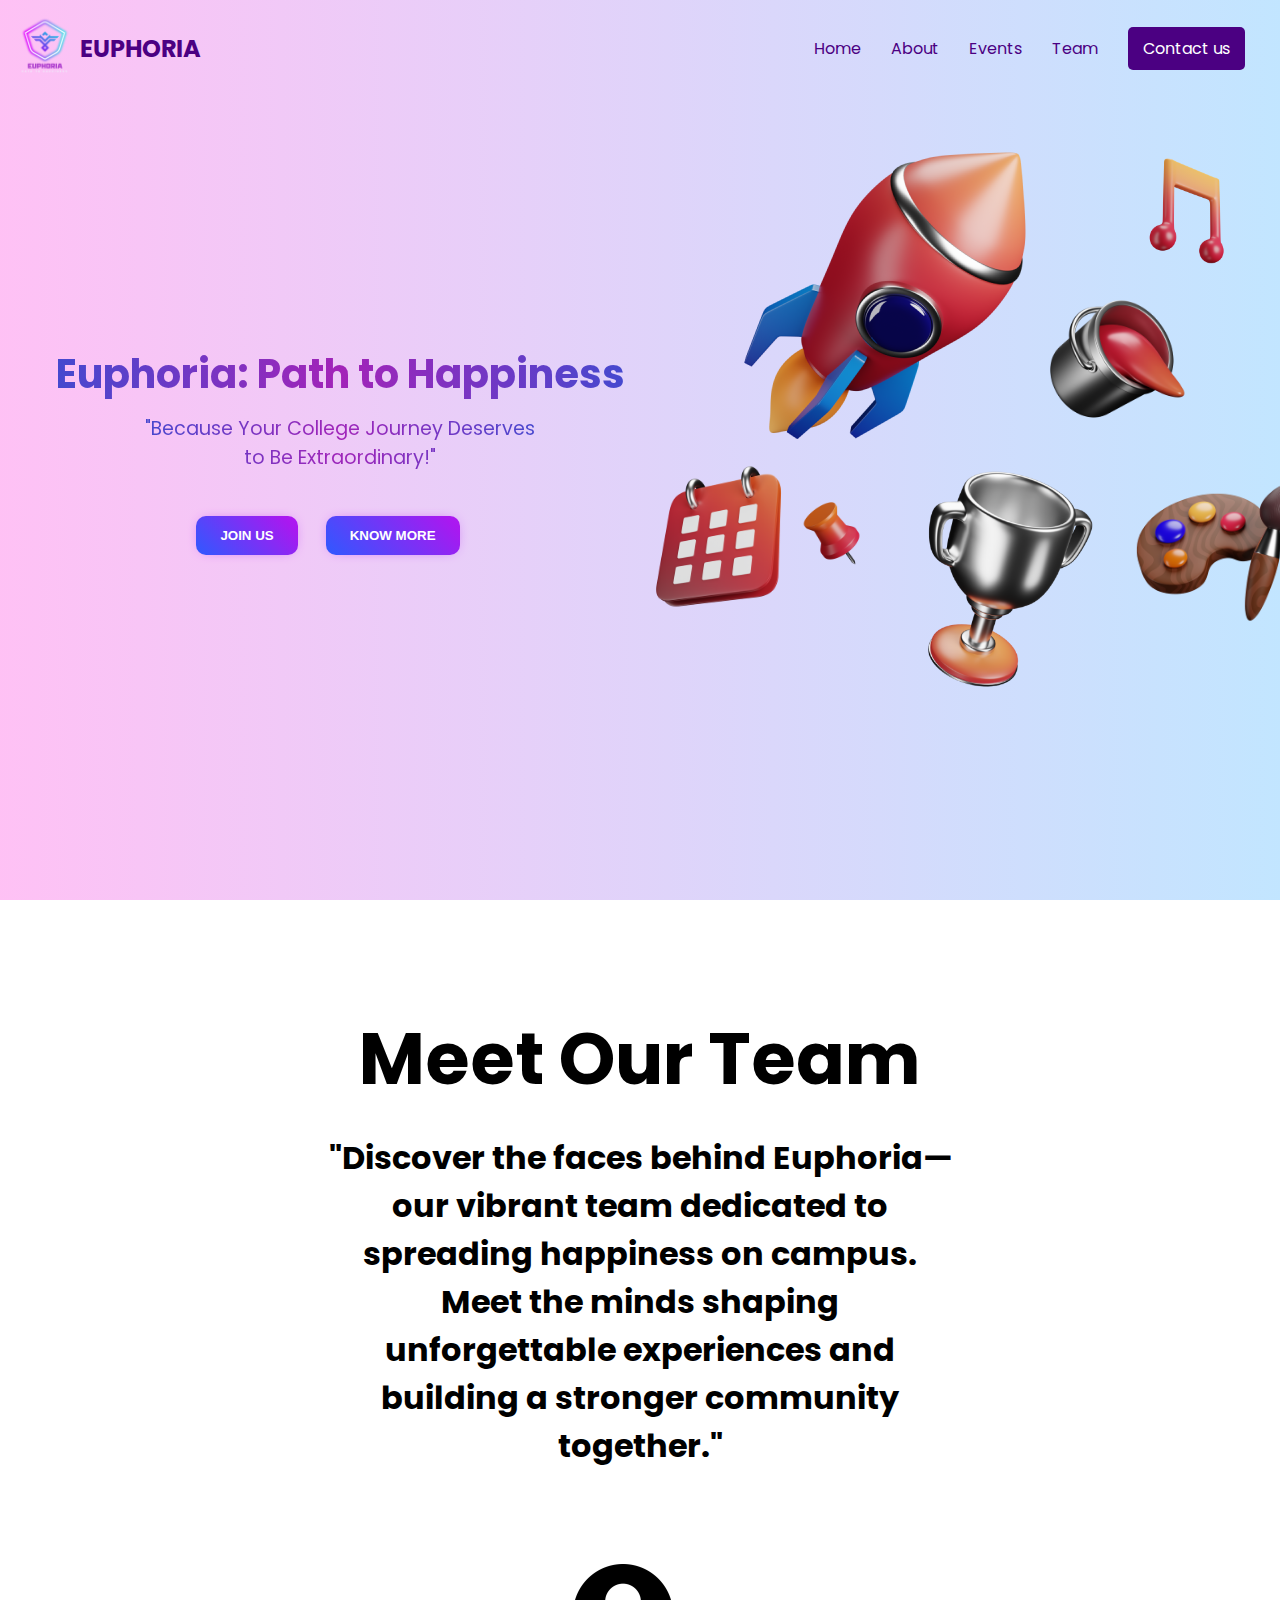
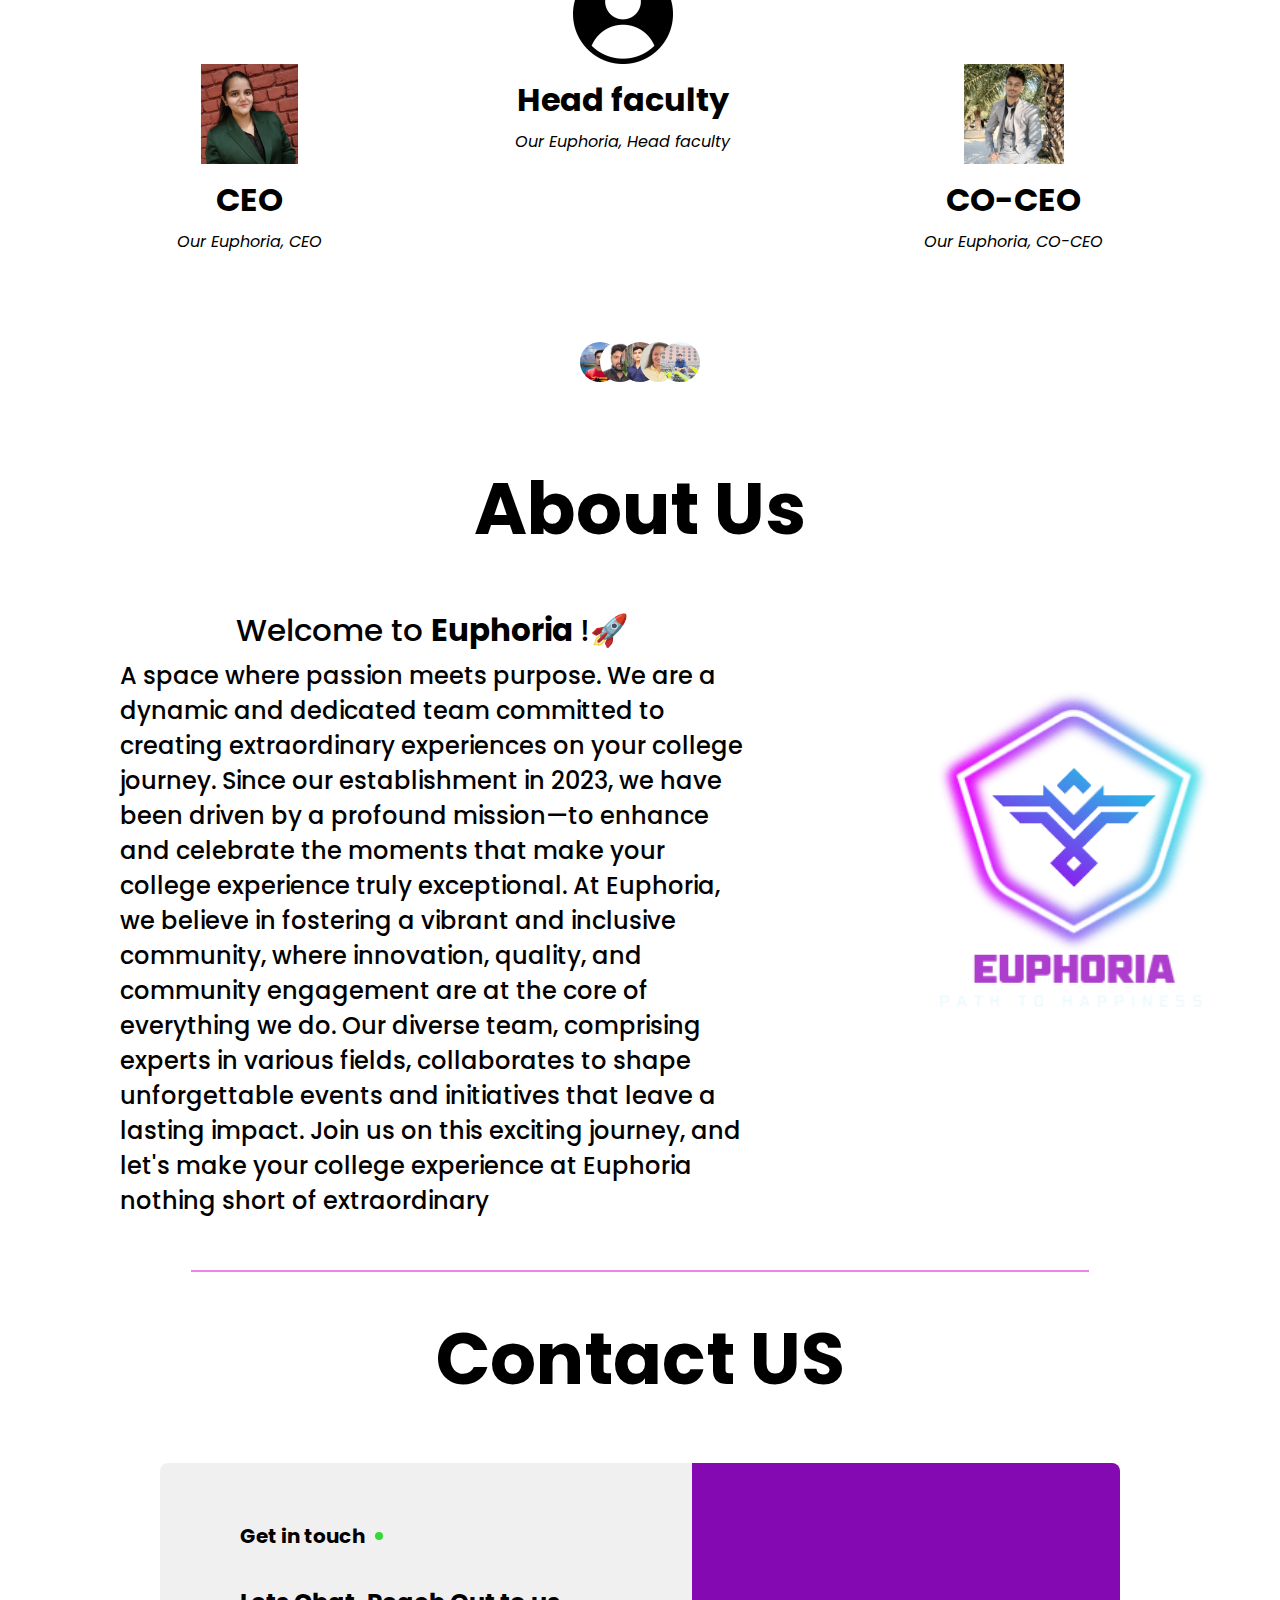
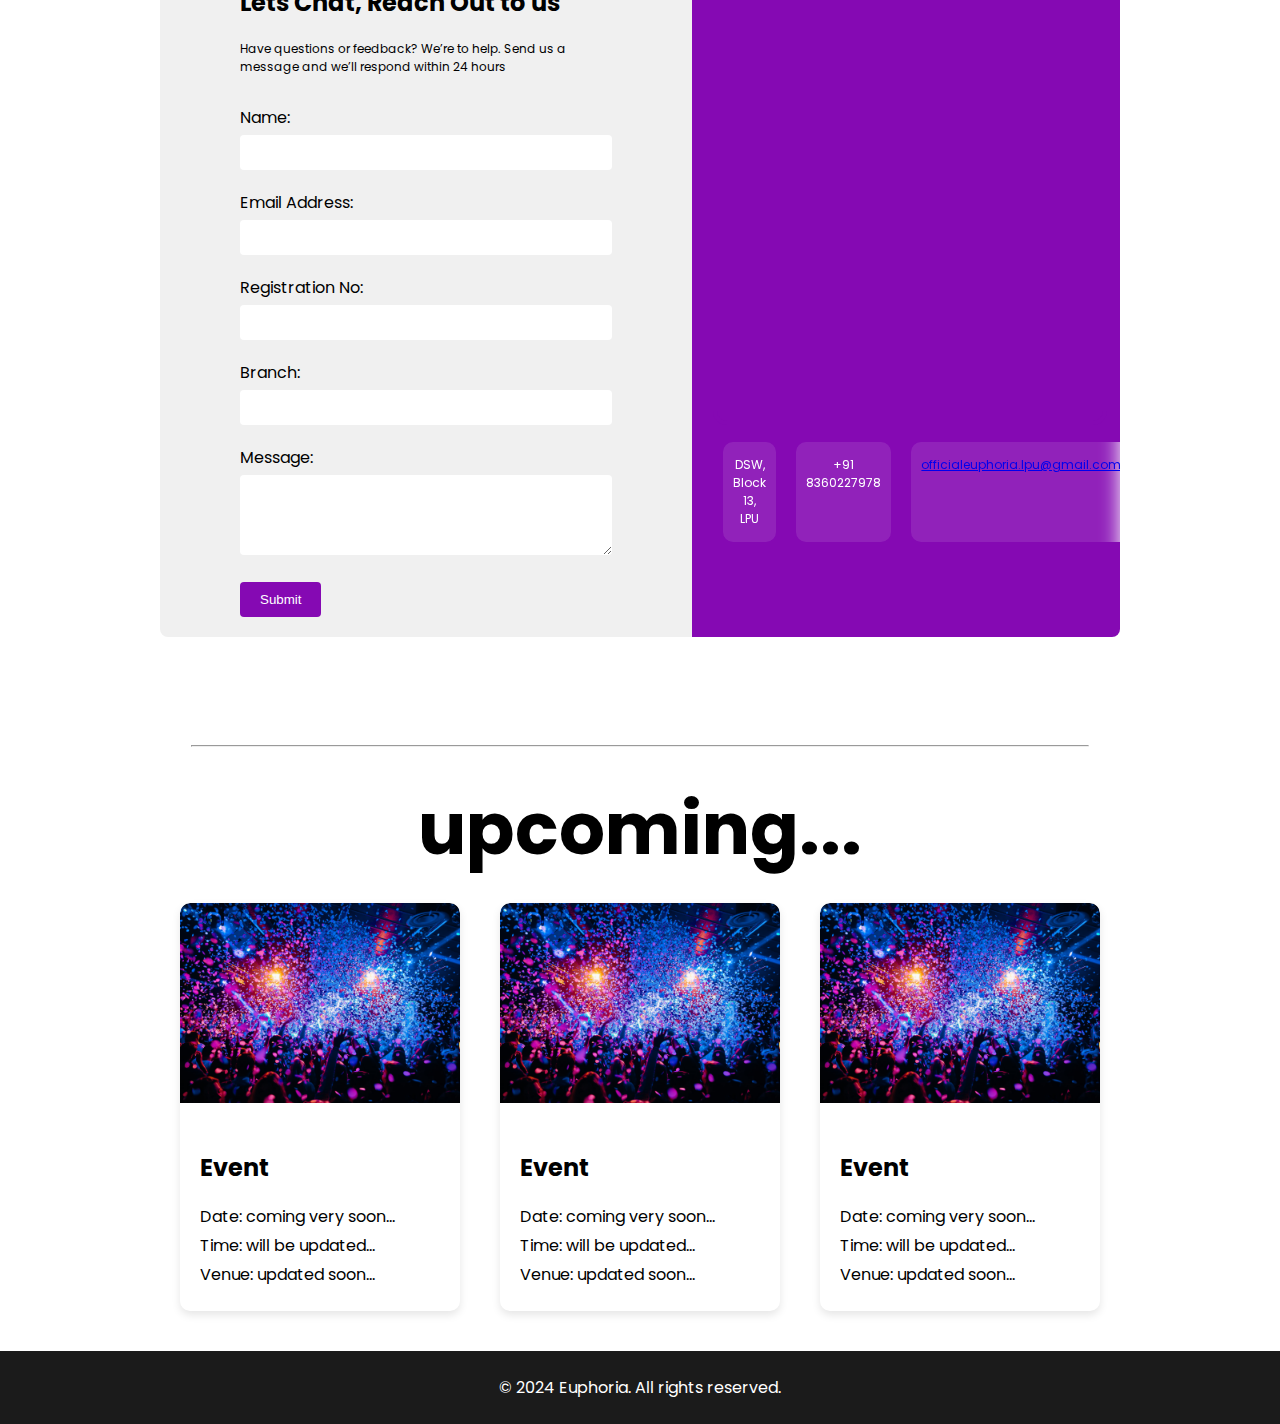
==== index.html @ 8f9ab537 "files are added" ====
<!DOCTYPE html>
    <html lang="en">
    <head>
        <meta charset="UTF-8">
        <meta name="viewport" content="width=device-width, initial-scale=1.0">
        <link rel="stylesheet" href="style.css">
        <link rel="preconnect" href="https://fonts.googleapis.com">
    <link rel="preconnect" href="https://fonts.gstatic.com" crossorigin>
    <link rel="icon" type="image/x-icon" href="./Assets/Img/logo.png">
    <link href="https://fonts.googleapis.com/css2?family=Poppins:ital,wght@0,100;0,200;0,300;0,400;0,500;0,600;0,700;0,800;0,900;1,100;1,200;1,300;1,400;1,500;1,600;1,700;1,800;1,900&display=swap" rel="stylesheet">
    <script src="https://kit.fontawesome.com/43a6751abe.js" crossorigin="anonymous"></script>
        <title>Euphoria - Path to Happiness</title>
        <style>
            @keyframes floatAnimation {
                0%, 100% {
                    transform: translateY(0);
                }
                50% {
                    transform: translateY(-9px);
                
                }
            }
        </style>
    </head>
    <body>
        <div class="message">
            <img src="/assets/img/logo.png" alt="crashed..." style="position: relative; height: auto; width:130px; transform: scale(2.4);">
            <h1>Website Under Development</h1>
            
            <p>Please use your PC to access EUPHORIA WEB</p>
            <p id="expanded-paragraph"><i>The website is not available for mobile phones yet and is still under development. <br> However, You can still access it using your PC. Inconvinences regreted</i></p>
            <br>
            <p>Great things take time and so is our Euphoria Mobile Version</p>
            

            <p> <b>Stay tuned for updates. 🤓</b></p>
    <a href="javascript:void(0);" id="know-more-link" onclick="toggleParagraph()">Know More</a>
        </div>
        <div class="content">
        <header>
            <div class="logo">
                <a href="index.html"> <img src="logo.png" alt="crashed..." style="transform: scale(2.4);"> </a>
                <span>EUPHORIA</span>
            </div>
            <nav>
                <ul id="nav-ul">
                    <li><a href="#" id="nav-buttoms">Home</a></li>
                    <li><a href="#AboutUs" id="nav-buttoms">About</a></li>
                    <li><a href="#Events" id="nav-buttoms">Events</a></li>
                    <li><a href="#Team" id="nav-buttoms">Team</a></li>
                    <li><a href="#ContactUs" class="contact-button" id="nav-buttoms">Contact us</a></li>
                </ul>
            </nav>
        </header>

    <section>
            <div class="landing_page">
                <div class="landing_page_left">
                    <div class="intro">
                        <div class="heading">Euphoria: Path to Happiness</div>
                        <div class="subheading">"Because Your College Journey 
                            Deserves to Be Extraordinary!"</div>
                            <div class="lngpgebtns">
                                <a href="#ContactUs" class="lngpgebtn"><button>Join US</button></a>
                                <a href="#AboutUs" class="lngpgebtn"><button>Know More</button></a>
                            </div>
                    </div>
                </div>
                <div class="landing_page_right">
                
                    <img src="assets/3d_icons/rocket-dynamic-color.png" alt="Rocket Icon" style="padding-left: 4%; position: absolute; height: auto; width: auto; animation: floatAnimation 3s infinite linear;">
                    <img src="assets/3d_icons/music-dynamic-color.png" style="padding: 4% 0% 0% 38%; height: 14%; width: auto; position: absolute; animation: floatAnimation 4s infinite linear;"/>
                    <img src="assets/3d_icons/bucket-dynamic-color.png" style="padding: 14% 0% 0% 31%; height: 18%; width: auto; position: absolute; animation: floatAnimation 3.4s infinite linear;"/>
                    <img src="assets/3d_icons/calender-dynamic-color.png" style="padding: 28% 0% 0% 0%; height: 18%; width: auto; position: absolute; animation: floatAnimation 3.4s infinite linear;"/>
                    <img src="assets/3d_icons/trophy-dynamic-color.png" style="padding: 28% 0% 0% 18%; height: 28%; width: auto; position: absolute; animation: floatAnimation 3.4s infinite linear;"/>
                    <img src="assets/3d_icons/pin-dynamic-color.png" style="padding: 31% 0% 0% 12%; height: 80px; width: auto; position: absolute; animation: floatAnimation 4.4s infinite linear;"/>
                    <img src="assets/3d_icons/paint-kit-dynamic-color.png" style="padding: 28% 0% 0% 38%; height: 20%; width: auto; position: absolute; animation: floatAnimation 5s infinite linear;"/>
                        
                </div>
                </div>

            </div>
    </section>
    <br>
    <br>
    <br>
    <br>
    <section id="Team">
        <div class="content">
        <div class="team_page">
            <div class="team_page_content">
                <br>
                <span>Meet Our Team</span>
                <h1>"Discover the faces behind Euphoria—our vibrant team dedicated to spreading happiness on campus. Meet the minds shaping unforgettable experiences and building a stronger community together."</h1>
                    
                <div class="card" >
                    <div class="card1">
                        <img src="ceo.jpg" alt="">
                        <h1>CEO</h1>
                        <i>Our Euphoria, CEO</i>
                    </div>
                    <div class="card2">
                        <img src="/assets/img/User.png" alt="">
                        <h1>Head faculty</h1>
                        <i>Our Euphoria, Head faculty</i>
                    </div>
                    <div class="card3">
                        <img src="co-ceo.jpeg" alt="">
                        <h1>CO-CEO</h1>
                        <i>Our Euphoria, CO-CEO</i>
                    </div>
        
                    </div>
                    <a href="team.html">
                        <div class="tooltip">
                    <div class="team-container">
                        <div class="team-member">
                            <img src="./assets/members/tanmoy.png" alt="crashed...">
                            
                
                        </div>
                        <div class="team-member">
                            <span class="tooltiptext">Meet our Team</span>
                            <img src="./assets/members/01.jpeg" alt="crashed...">
                        </div>
                        <div class="team-member">
                            <img src="./assets/members/nitin.jpg" alt="crashed...">
                        </div>
                        <div class="team-member">
                            <img src="./assets/members/manya.jpg" alt="crashed...">
                        </div>
                        <div class="team-member">
                            <img src="./assets/members/bijay.jpg" alt="crashed...">
                        </div>
                        
                    </div>
                </div>
                </a>
                    </div>
                </div>
            </div>
            </section>
            <br>
            <br>
            <br>
            <br><br>
            
            <br>
            <section id="AboutUs">
                <div class="content">
                    <br>
                
                <div class="about_us">
                
                <span>About Us</span>
                <br>
                <div class="about_us_content">
                
                    
                    <div class="about_us_left">


                        <p style="font-size: 31px; font-family: poppins; font-weight: 500; ">Welcome to <strong>Euphoria </strong>!🚀</p>
                    
                        <p style="font-size: 24px; font-family: poppins; font-weight: 500; text-align: left;"> A space where passion meets purpose. We are a dynamic and dedicated team committed to creating extraordinary experiences on your college journey. Since our establishment in 2023, we have been driven by a profound mission—to enhance and celebrate the moments that make your college experience truly exceptional. At Euphoria, we believe in fostering a vibrant and inclusive community, where innovation, quality, and community engagement are at the core of everything we do. Our diverse team, comprising experts in various fields, collaborates to shape unforgettable events and initiatives that leave a lasting impact. Join us on this exciting journey, and let's make your college experience at Euphoria nothing short of extraordinary</p>

                    </div>
                    <div class="about_us_right"><img src="logo.png" alt="" style="transform: scale(1.4);"></div>
                </div>

            </div>
            <hr width="70%" style="border: 1px solid violet;">
            </section>
            <br>
            <section class="contactUs">
                <div class="content">
                <div class="contact_us" id="ContactUs">
                    <span>Contact US</span>
                    <div class="contact_us_content">
                        <br><br>
                        <div class="contact_us_flex">
                            <div class="contact-form">
                                <form action="...formResponse">
                                    <br>
                                    <div class="getintouch">
                                    <h1>Get in touch</h1><div class="blob green"></div></div>
                                    <h2>Lets Chat, Reach Out to us</h2>
                                    <p>Have questions or feedback? We’re to help. Send us a message and we’ll respond within 24 hours</p><br>
                                    <div class="form-group">
                                        <label for=" ... ">Name:</label>
                                        <input type="text" id="name" name=" ... " required>
                                    </div>
                                    <div class="form-group">
                                        <label for=" ... ">Email Address:</label>
                                        <input type="text" id="email" name=" ... " required>
                                    </div>
                                    <div class="form-group">
                                        <label for=" ... ">Registration No:</label>
                                        <input type="number" id="registration" name=" ... " required>
                                    </div>
                                    <div class="form-group">
                                        <label for=" ... ">Branch:</label>
                                        <input type="text" id="branch" name=" ... " required>
                                    </div>
                                    <div class="form-group">
                                        <label for=" ... ">Message:</label>
                                        <textarea id="message" name=" ... " rows="4" required></textarea>
                                    </div>
                                    <button type="submit">Submit</button>
                                </form>
                                
                            </div>
                        
                            <div class="contact-details">
                                <div class="map">
                                    <iframe src="https://www.google.com/maps/embed?pb=!1m18!1m12!1m3!1d3410.7581505944986!2d75.70349597539474!3d31.25511777433646!2m3!1f0!2f0!3f0!3m2!1i1024!2i768!4f13.1!3m3!1m2!1s0x391a5f676ea6dc5d%3A0x7fd852a06b835477!2sDivision%20of%20Student%20Welfare!5e0!3m2!1sen!2sin!4v1704647462462!5m2!1sen!2sin" width="100%" height="480" style="border: 4px solid #8509b3; border-radius: 14px; position:relative" allowfullscreen="" loading="lazy" referrerpolicy="no-referrer-when-downgrade"></iframe>
                                    <div class="contact-card-container">
                                    <div class="contact-card">
                                        <i class="fa-solid fa-location-dot"></i>
                                        <p> DSW, Block 13, LPU</p>
                                    </div>
                                    <div class="contact-card">
                                        <i class="fa-solid fa-phone"></i>
                                        <p>+91 8360227978</p>
                                    </div>
                                    <div class="contact-card">
                                        <i class="fa-solid fa-envelope"></i>
                                        <a href="mailto:officialeuphoria.lpu@gmail.com"><p>officialeuphoria.lpu@gmail.com</p></a>
                                    </div>
                                </div>
                                </div>
                               
                            </div>
                        </div>
                </div>
            </div>
            </div>
            <br><br><br><br>
            <hr width="70%">
            </section>
            <section class="events" id="Events">
                <div class="content">
                <div class="event-container">
                    <span>upcoming...</span>
                    <div class="event-card">
                        <img class="event-image" src="./assets/img/event.jpg" alt="crashed...">
                        <div class="event-info">
                            <h2>Event</h2>
                            <p>Date: coming very soon...</p>
                            <p>Time: will be updated...</p>
                            <p>Venue: updated soon...</p>
                        </div>
                    </div>
            
                    <div class="event-card">
                        <img class="event-image" src="./assets/img/event.jpg" alt="crashed...">
                        <div class="event-info">
                            <h2>Event</h2>
                            <p>Date: coming very soon...</p>
                            <p>Time: will be updated...</p>
                            <p>Venue: updated soon...</p>
                        </div>
                    </div>
            
                    <div class="event-card">
                        <img class="event-image" src="./assets/img/event.jpg" alt="crashed...">
                        <div class="event-info">
                            <h2>Event</h2>
                            <p>Date: coming very soon...</p>
                            <p>Time: will be updated...</p>
                            <p>Venue: updated soon...</p>
                        </div>
                    </div>
            
                    <!-- Add more event cards as needed -->
                    
                    </div>
            
                </div>
            </div>
        </div>
            </section>
            <section class="footer">
                <footer>
                    <p>&copy; 2024 Euphoria. All rights reserved.</p>
                    <nav>
                        
                    </nav>
                </footer>
            </section>
        </div>
        <script>
            function toggleParagraph() {
                var paragraph = document.getElementById("expanded-paragraph");
                if (paragraph.style.display === "none") {
                    paragraph.style.display = "block";
                } else {
                    paragraph.style.display = "none";
                }
            }
        </script>
    </body>
    </html>
---- style.css ----
body {
  margin: 0;
  padding: 0;
  font-family: poppins;
  background: rgb(2, 0, 36);
  background: linear-gradient(
    90deg,
    rgba(2, 0, 36, 1) 0%,
    rgba(253, 0, 213, 0.241421568627451) 0%,
    rgba(0, 148, 255, 0.24) 100%
  );
  background-repeat: no-repeat;
  background-attachment: fixed;
  overflow-x: hidden;
}
html{
  scroll-behavior: smooth;
}
header {
  display: flex;
  justify-content: space-between;
  align-items: center;
  padding: 20px;
  background: transparent; /* Adjust gradient colors */
}

.logo {
  display: flex;
  align-items: center;
}

.logo img {
  max-height: 50px;
  margin-right: 10px;
}

.logo span {
  font-size: 1.5em;
  font-weight: bold;
  color: #4b0082; /* Purple color */
}

nav ul {
  list-style: none;
  display: flex;
}

nav ul li {
  margin: 0 15px;
}

nav ul li a {
  text-decoration: none;
  color: #4b0082; /* Purple color */
}

.contact-button {
  background-color: #4b0082;
  color: #fff;
  padding: 10px 15px;
  border-radius: 5px;
}
.landing_page {
  height: 87vh;
  display: flex;
}
.landing_page_left {
  width: 50%;
  height: 100%;
  align-items: center; /* Vertically center the content */
}

.intro {
  height: 90%;
  display: flex;
  flex-direction: column;
  align-items: center;

  justify-content: center;
  padding-left: 40px;
}

.heading {
  font-size: 2.5em;
  font-weight: bold;
  background: #A423B8;
background: radial-gradient(circle farthest-corner at center center, #A423B8 0%, #4449CF 100%);
-webkit-background-clip: text;
-webkit-text-fill-color: transparent;
 /* Set your preferred text color */
  font-family: poppins;
}

.subheading {
  font-size: 1.2em;
  background: #A423B8;
background: radial-gradient(circle farthest-corner at center center, #A423B8 0%, #4449CF 100%);
-webkit-background-clip: text;
-webkit-text-fill-color: transparent;
 /* Set your preferred text color */
  font-family: poppins; /* Set your preferred text color */
  text-align: center; /* Center the text */
  max-width: 400px; /* Set your preferred maximum width */
  margin-top: 10px; /* Adjust the margin as needed */
}
.lngpgebtn>button{
    position: relative;
    margin-top: 44px;
    margin-right: 24px;
    padding: 12px 24px;
    
    
    text-align: center;
    text-transform: uppercase;
    transition: 0.5s;
    background-size: 200% auto;
    color: white;
    border-radius: 10px;
    
    border: 0px;
    font-weight: 700;
    box-shadow: 0px 0px 14px -7px #ac19f0;
    background-image: linear-gradient(45deg, #2f59ff 0%, #a819f0  51%, #ee00ff  100%);
    cursor: pointer;
    user-select: none;
  -webkit-user-select: none;
  touch-action: manipulation;
}


.lngpgebtn>button:hover {
  background-position: right center;
  /* change the direction of the change here */
  color: #fff;
  text-decoration: none;
}

.lngpgebtn >button:active {
  transform: scale(0.95);
}
.landing_page_right {
    width: 50%;
    
  height: 100%;
}

.team_page {
  height: 100vh;
  background-color: transparent;
  align-items: center;
  text-align: center;
  margin: 0px 80px;
}

.team_page_content {

}

.team_page_content>span {
  font-size: 8vh;
  font-family: poppins;
  font-weight: 700;
}

.team_page_content>h1 {
  padding:  0px 244px;
}








.card {
  background-color: transparent;
  text-align: center;
  display: flex;
  flex-direction: row;
  padding-top: 8vh;
  justify-content:space-around; /* Center vertically */
  height: 40vh;
}

.card img{
  height: 100px;
}
.card2 {
 margin-top: 0px;
}

.card1, .card3 {
  /* Optional: Add margin for spacing if needed */
  margin-top: 100px;
}
.card h1, .card i {
  margin: 5px 0; /* Adjust the margin as needed */
}



.team-container {
  display: flex;
  justify-content: center;
  align-items: center;
  margin-right: 40px;
}

.team-member {
  position: relative;
  width: auto; /* Adjust the width of the circular container */
  height: auto; /* Adjust the height of the circular container */
  background-color: transparent;
  border-radius: 50%; /* Make it circular */
  margin: 0 10px; /* Adjust the margin between team members */
}

.team-member img {
  width: auto; /* Make the image fill the circular container */
  border-radius: 50%; /* Ensure the image is circular */
  height: 40px;
  position: absolute;
  top: 0;
  left: 0;
}
.tooltip {
  position: relative;
  display: inline-block;
}

.tooltip .tooltiptext {
  visibility: hidden;
  width: 120px;
  background-color: black;
  color: #fff;
  text-align: center;
  border-radius: 6px;
  padding: 5px 0;
  position: absolute;
  z-index: 1;
  bottom: 150%;
  left: 5%;
  margin-left: -18px;
  
}

.tooltip .tooltiptext::after {
  content: "";
  position: absolute;
  top: 100%;
  left: 50%;
  margin-left: -5px;
  border-width: 5px;
  border-style: solid;
  border-color: black transparent transparent transparent;
}

.tooltip:hover .tooltiptext {
  visibility: visible;
}



.about_us{
  
  background-color: transparent;
  align-items: center;
  text-align: center;
  margin: 0px 80px;
}
.about_us>span {
  font-size: 8vh;
  font-family: poppins;
  font-weight: 700;
}


.about_us_content{
  display: flex;
  justify-content: center;
  align-items: center;
  flex-direction: row;
}

.about_us_left{
  background-color: transparent;
  width: 70%;
  padding: 40px;
  
}
.about_us_right{
  width: 30%;
  height: 59vh;
  padding: 40px;
  background-color: transparent;
}
.about_us_right>img{
  margin-top: -50px;
}
.contact_us {
  background-color: transparent;
  margin: 0px 80px;
  justify-content: center;
  align-items: center;
  text-align: center;
}
.contact_us_content{
  
}
.contact_us>span{

font-size: 8vh;
font-family: poppins;
font-weight: 700;
}




.contact-form {
            flex: 1;
            background-color: #f0f0f0;
            padding: 20px 80px;
            text-align: left;
        }
.contact_us_flex{
  display: flex;
  margin: 0px 80px;
  overflow: hidden;
  border-radius: 8px;
}
        .form-group {
            margin-bottom: 20px;
        }

        label {
            display: block;
            margin-bottom: 5px;
        }

        input,
        textarea {
            width: 100%;
            padding: 10px;
            box-sizing: border-box;
            border-radius: 4px;
            border: 0px;
        }

        button {
            background-color: #8509b3;
            color: white;
            padding: 10px 20px;
            border: none;
            cursor: pointer;
            border-radius: 4px;
        }

        .contact-details {
            flex: 1;
            background-color: #8509b3;
            color: white;
            display: flex;
            align-items: center;
            justify-content: space-around;
            flex-direction: column;
        }

        .contact-card {
            background-color: rgba(255, 255, 255, 0.1);
            padding: 10px 10px;
            margin: 10px 10px 20px 10px;
            border-radius: 10px;
            text-align: center;
            flex: 1;
            backdrop-filter: blur(10px);
           
        }
.contact-card-container{
  display: flex;
  flex-direction: row;
}
.map{
  width:90%;
  position: relative;
}
.blob {
	background: black;
	border-radius: 50%;
	box-shadow: 0 0 0 0 rgba(0, 0, 0, 1);
	margin: 10px;
	height: 8px;
	width: 8px;
	transform: scale(1);
	animation: pulse-black 2s infinite;
}
.blob.green {
	background: rgb(51, 217, 54);
	box-shadow: 0 0 0 0 rgba(51, 217, 178, 1);
	animation: pulse-green 2s infinite;
}

@keyframes pulse-green {
	0% {
		transform: scale(0.95);
		box-shadow: 0 0 0 0 rgba(51, 217, 178, 0.7);
	}
	
	70% {
		transform: scale(1);
		box-shadow: 0 0 0 10px rgba(51, 217, 178, 0);
	}
	
	100% {
		transform: scale(0.95);
		box-shadow: 0 0 0 0 rgba(51, 217, 178, 0);
	}
}
.getintouch{
  display: flex;
  align-items: center;
}
.contact-form h1{
  font-size: 20px;
}
        
        h4,p {
            margin: 4px 0px;

            
        }
    section.contactUs p{
      font-size: 12px;
      
    }
        section.events span{
          font-size: 8vh;
font-family: poppins;
font-weight: 700;
display: inline-block;
text-align: center;
width: 100%;
        }
 .event-container {
            display: flex;
            flex-wrap: wrap;
            justify-content: center;
            padding: 80px;
            margin: 0px 80px;
            background-color:transparent;
        }

        .event-card {
            background-color: white;
            border-radius: 10px;
            box-shadow: 0 4px 8px rgba(0, 0, 0, 0.1);
            
          
            transition: transform 0.3s ease-in-out;
        }

        .event-card:hover {
            transform: scale(1.05);
        }

        .event-image {
            width: 100%;
            height: 200px;
            object-fit: cover;
            border-radius: 10px 10px 0 0;
        }

        .event-info {
            padding: 20px;
        }

        section.event h2 {
            margin-top: 0;
        }

        section.event p {
            margin-bottom: 0;
            color: #777;
        }

        @media (max-width: 600px) {
            .event-card {
                width: calc(100% - 40px);
            }
        }

        .event-container {
          display: flex;
          flex-wrap: wrap; 
          justify-content: center;
          padding: 20px;
      }

      .event-card {
          background-color: white;
          border-radius: 10px;
          box-shadow: 0 4px 8px rgba(0, 0, 0, 0.1);
          margin: 20px;
          overflow: hidden;
          transition: transform 0.3s ease-in-out;
          width:280px;
      }

      .event-card:hover {
          transform: scale(1.05);
      }

      .event-image {
          width: 100%;
          height: 200px;
          object-fit: cover;
          border-radius: 10px 10px 0 0;
      }

      .event-info {
          padding: 20px;
      }

      section.event h2 {
          margin-top: 0;
      }

      section.event p {
          margin-bottom: 0;
          color: #777;
      }

      @media (max-width: 600px) {
          .event-card {
              width: calc(100% - 40px);
          }
      }
      footer {
        background-color: #1b1b1b;
        color: white;
        text-align: center;
        padding: 20px;
    }

    /* Responsive styles for the footer */
    @media (max-width: 768px) {
        footer {
            padding: 10px;
        }
    }

    

    .message {
      display: none; /* Initially hide the message */
      background-color: #ffffff;
      padding: 20px;
      border-radius: 10px;
      box-shadow: 0 0 10px rgba(0, 0, 0, 0.1);
      width: 80%;
      margin: 8vh auto;
      text-align: center;
  }

  .content {
    display: block; /* Initially show the content */
    
  }
  /* Media query for mobile devices */
  @media only screen and (max-width: 600px) {
      .message {
          display: block; /* Show the message on small screens */
      }
      .content{
        display:none;
       
      }
  }
  #expanded-paragraph {
    display: none;
}
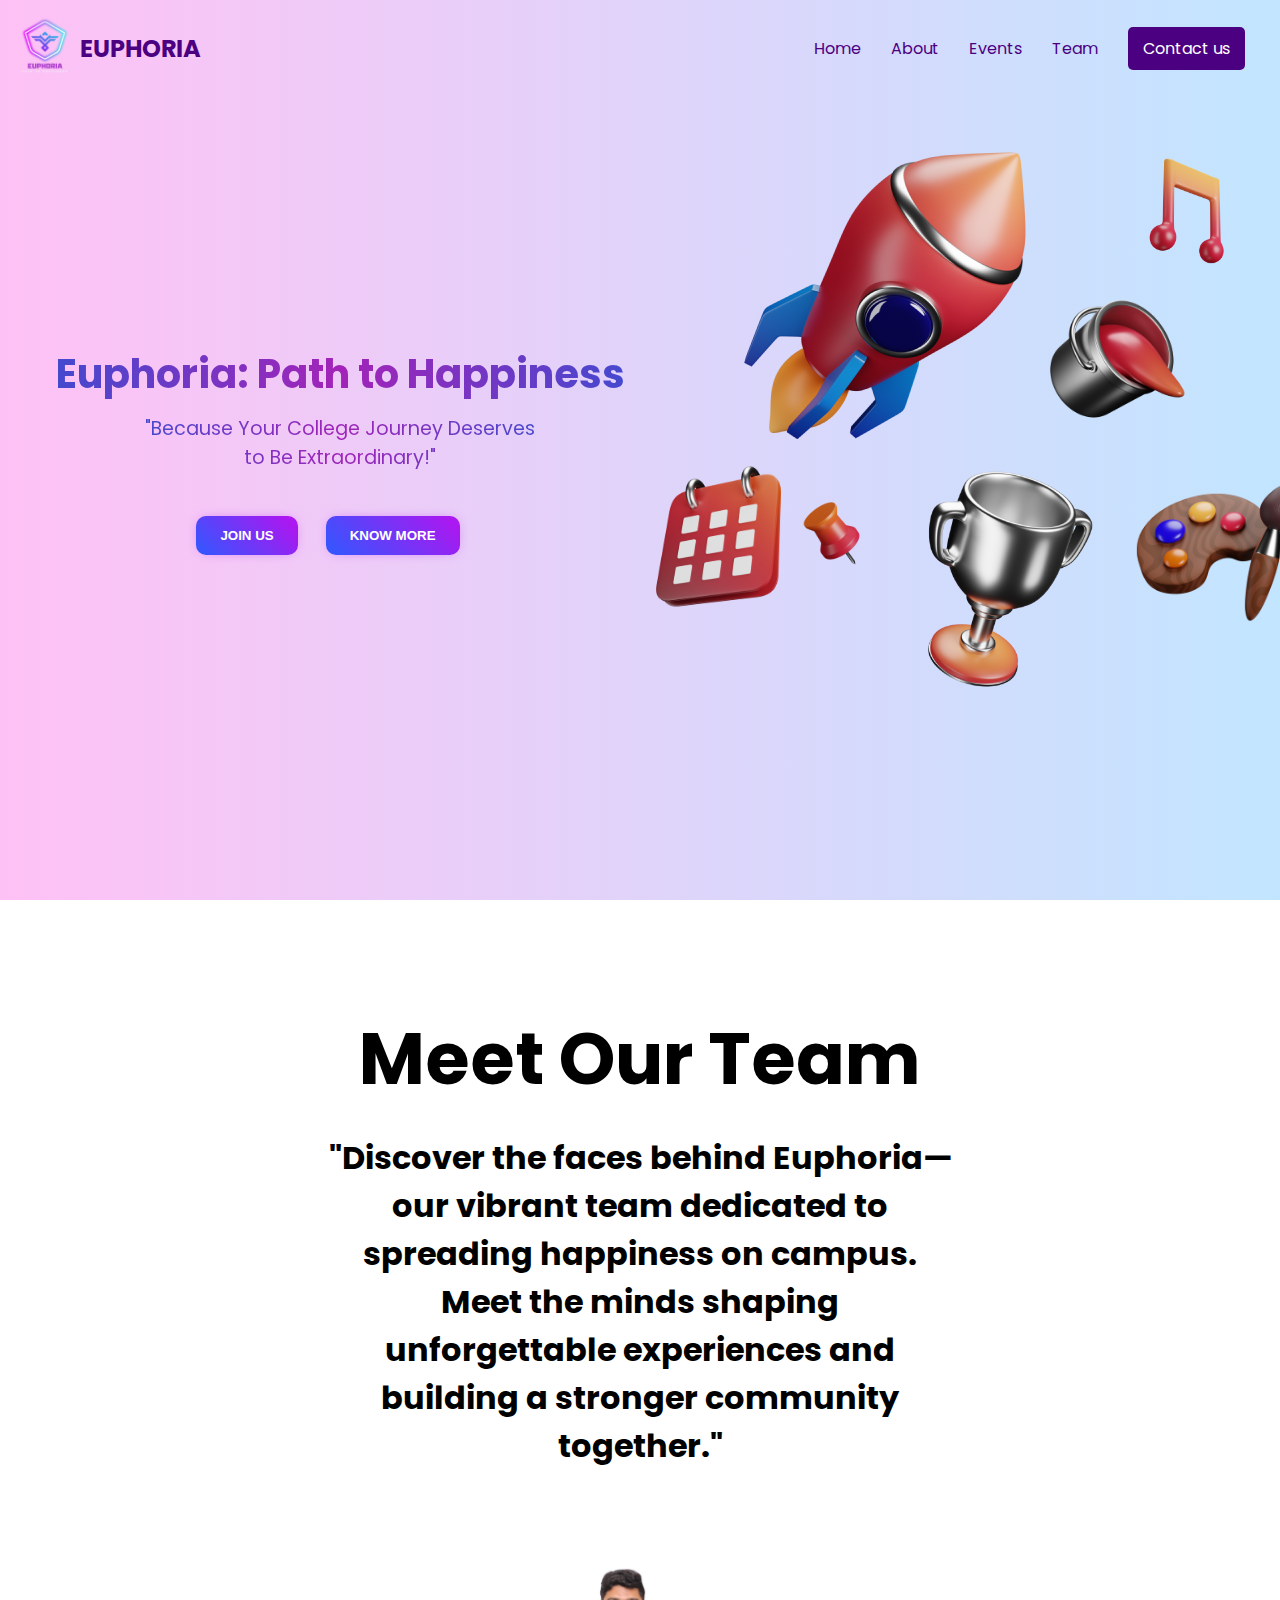
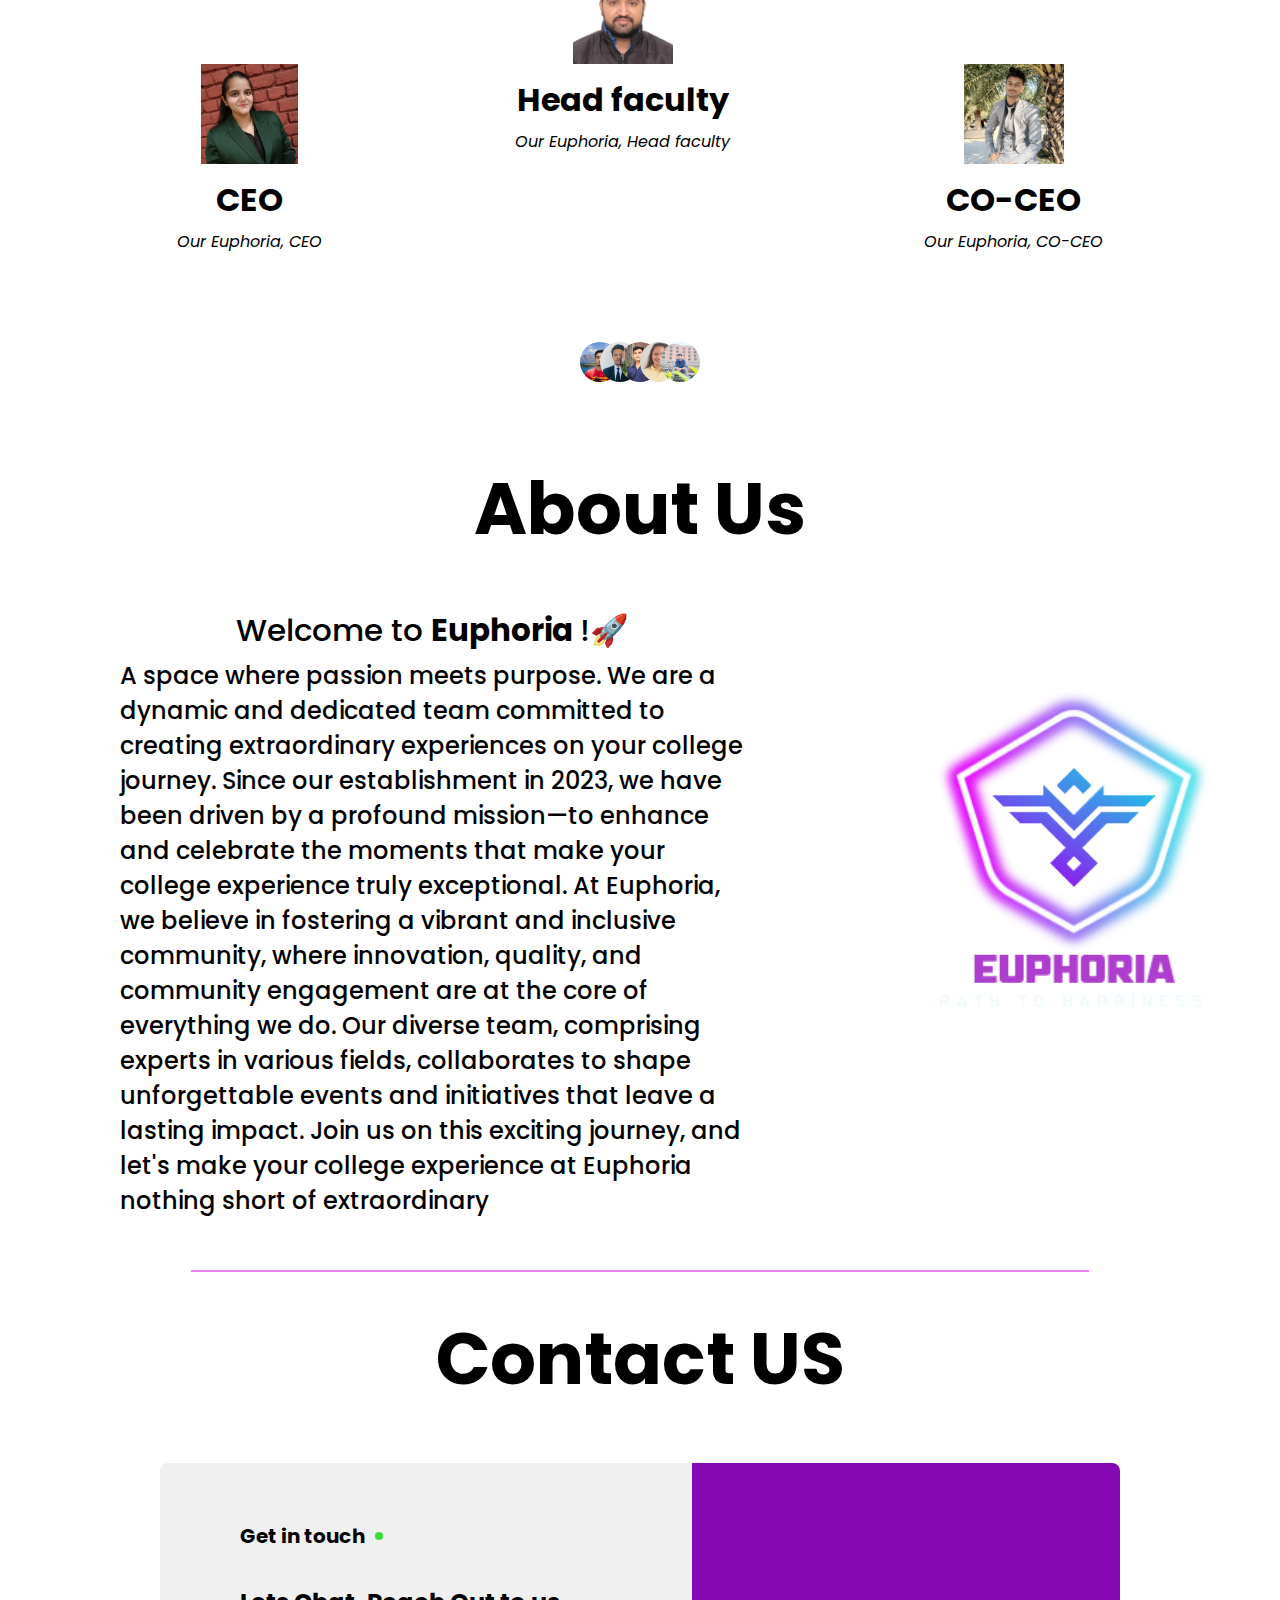
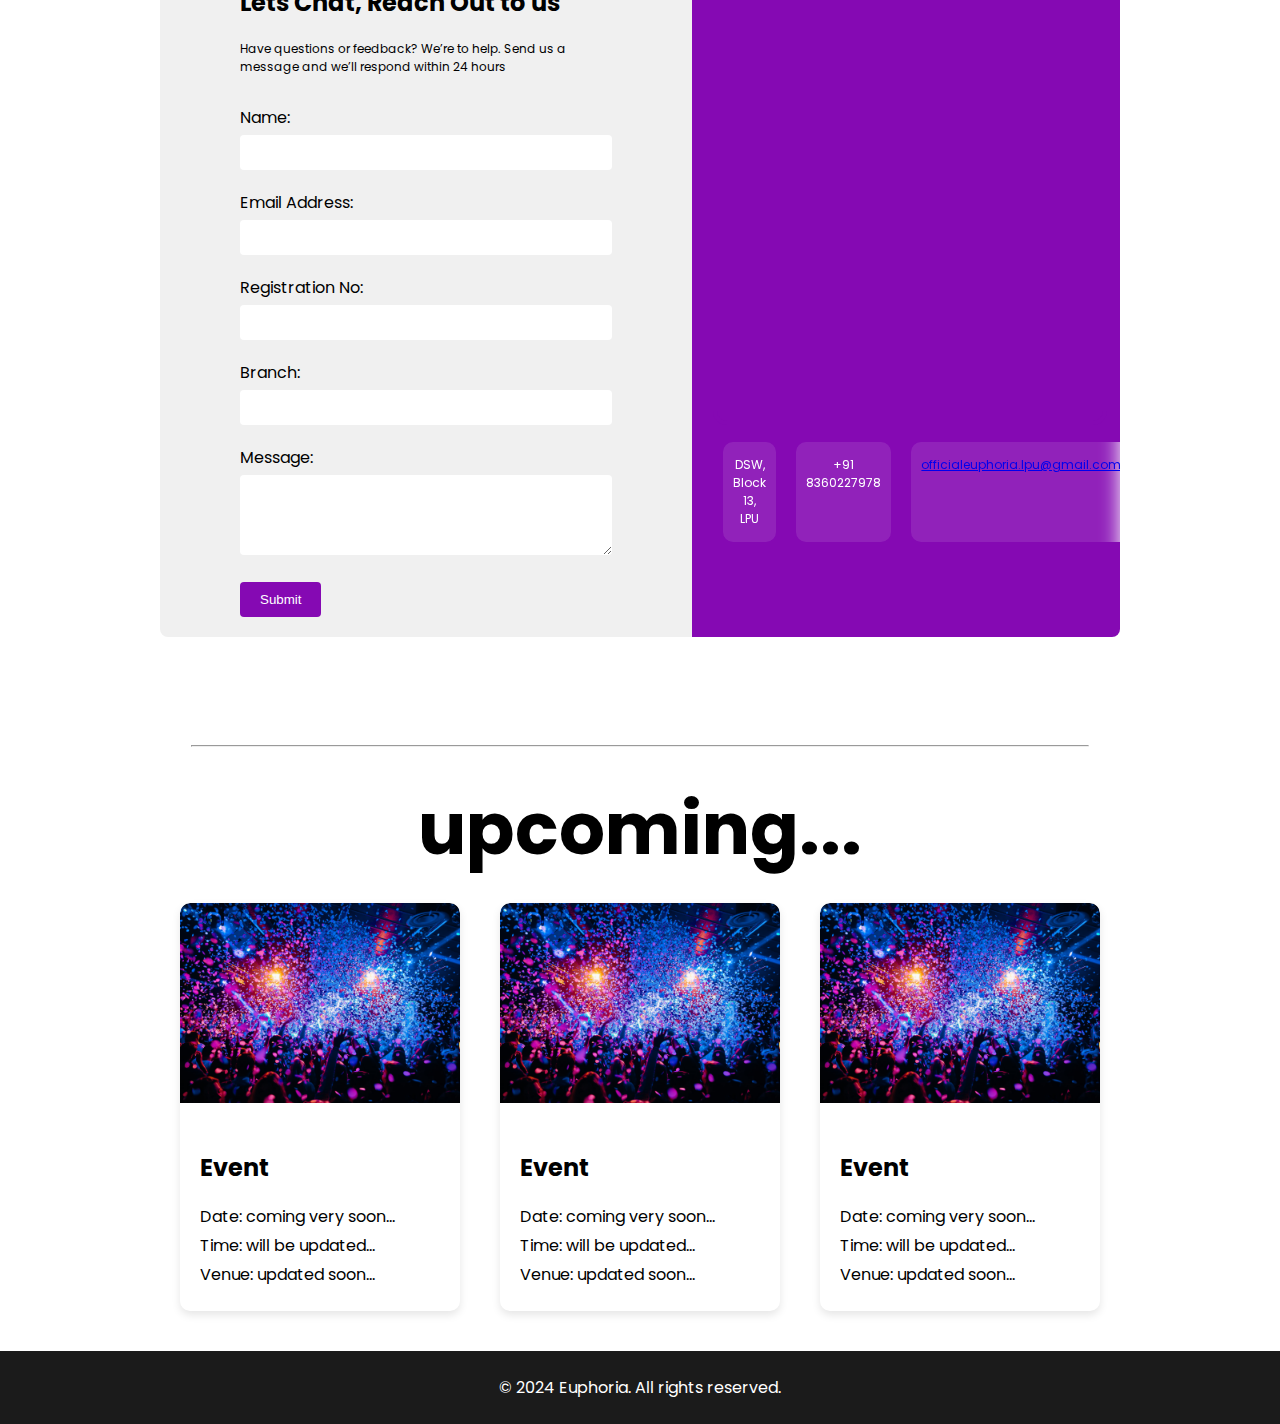
==== commit c7295a86: "photos added and form modified" ====
--- a/index.html
+++ b/index.html
@@ -100,7 +100,7 @@
                         <i>Our Euphoria, CEO</i>
                     </div>
                     <div class="card2">
-                        <img src="/assets/img/User.png" alt="">
+                        <img src="facutly.jpeg" alt="">
                         <h1>Head faculty</h1>
                         <i>Our Euphoria, Head faculty</i>
                     </div>
@@ -121,7 +121,7 @@
                         </div>
                         <div class="team-member">
                             <span class="tooltiptext">Meet our Team</span>
-                            <img src="./assets/members/01.jpeg" alt="crashed...">
+                            <img src="./assets/members/sheraj.jpg" alt="crashed...">
                         </div>
                         <div class="team-member">
                             <img src="./assets/members/nitin.jpg" alt="crashed...">
@@ -180,31 +180,31 @@
                         <br><br>
                         <div class="contact_us_flex">
                             <div class="contact-form">
-                                <form action="...formResponse">
+                                <form action="https://docs.google.com/forms/d/e/1FAIpQLSfI8qLIL1v2c28b4PhZ8s-BGzD53vSCWtq79VH7A8P_FTvPQw/formResponse">
                                     <br>
                                     <div class="getintouch">
                                     <h1>Get in touch</h1><div class="blob green"></div></div>
                                     <h2>Lets Chat, Reach Out to us</h2>
                                     <p>Have questions or feedback? We’re to help. Send us a message and we’ll respond within 24 hours</p><br>
                                     <div class="form-group">
-                                        <label for=" ... ">Name:</label>
-                                        <input type="text" id="name" name=" ... " required>
-                                    </div>
-                                    <div class="form-group">
-                                        <label for=" ... ">Email Address:</label>
-                                        <input type="text" id="email" name=" ... " required>
-                                    </div>
-                                    <div class="form-group">
-                                        <label for=" ... ">Registration No:</label>
-                                        <input type="number" id="registration" name=" ... " required>
-                                    </div>
-                                    <div class="form-group">
-                                        <label for=" ... ">Branch:</label>
-                                        <input type="text" id="branch" name=" ... " required>
-                                    </div>
-                                    <div class="form-group">
-                                        <label for=" ... ">Message:</label>
-                                        <textarea id="message" name=" ... " rows="4" required></textarea>
+                                        <label for="entry.2140168234">Name:</label>
+                                        <input type="text" id="name" name="entry.2140168234" required>
+                                    </div>
+                                    <div class="form-group">
+                                        <label for="entry.1999431524">Email Address:</label>
+                                        <input type="text" id="email" name="entry.1999431524" required>
+                                    </div>
+                                    <div class="form-group">
+                                        <label for="entry.1145470766">Registration No:</label>
+                                        <input type="number" id="registration" name="entry.1145470766" required>
+                                    </div>
+                                    <div class="form-group">
+                                        <label for="entry.555225406">Branch:</label>
+                                        <input type="text" id="branch" name="entry.555225406" required>
+                                    </div>
+                                    <div class="form-group">
+                                        <label for="entry.1018990640">Message:</label>
+                                        <textarea id="message" name="entry.1018990640" rows="4" required></textarea>
                                     </div>
                                     <button type="submit">Submit</button>
                                 </form>
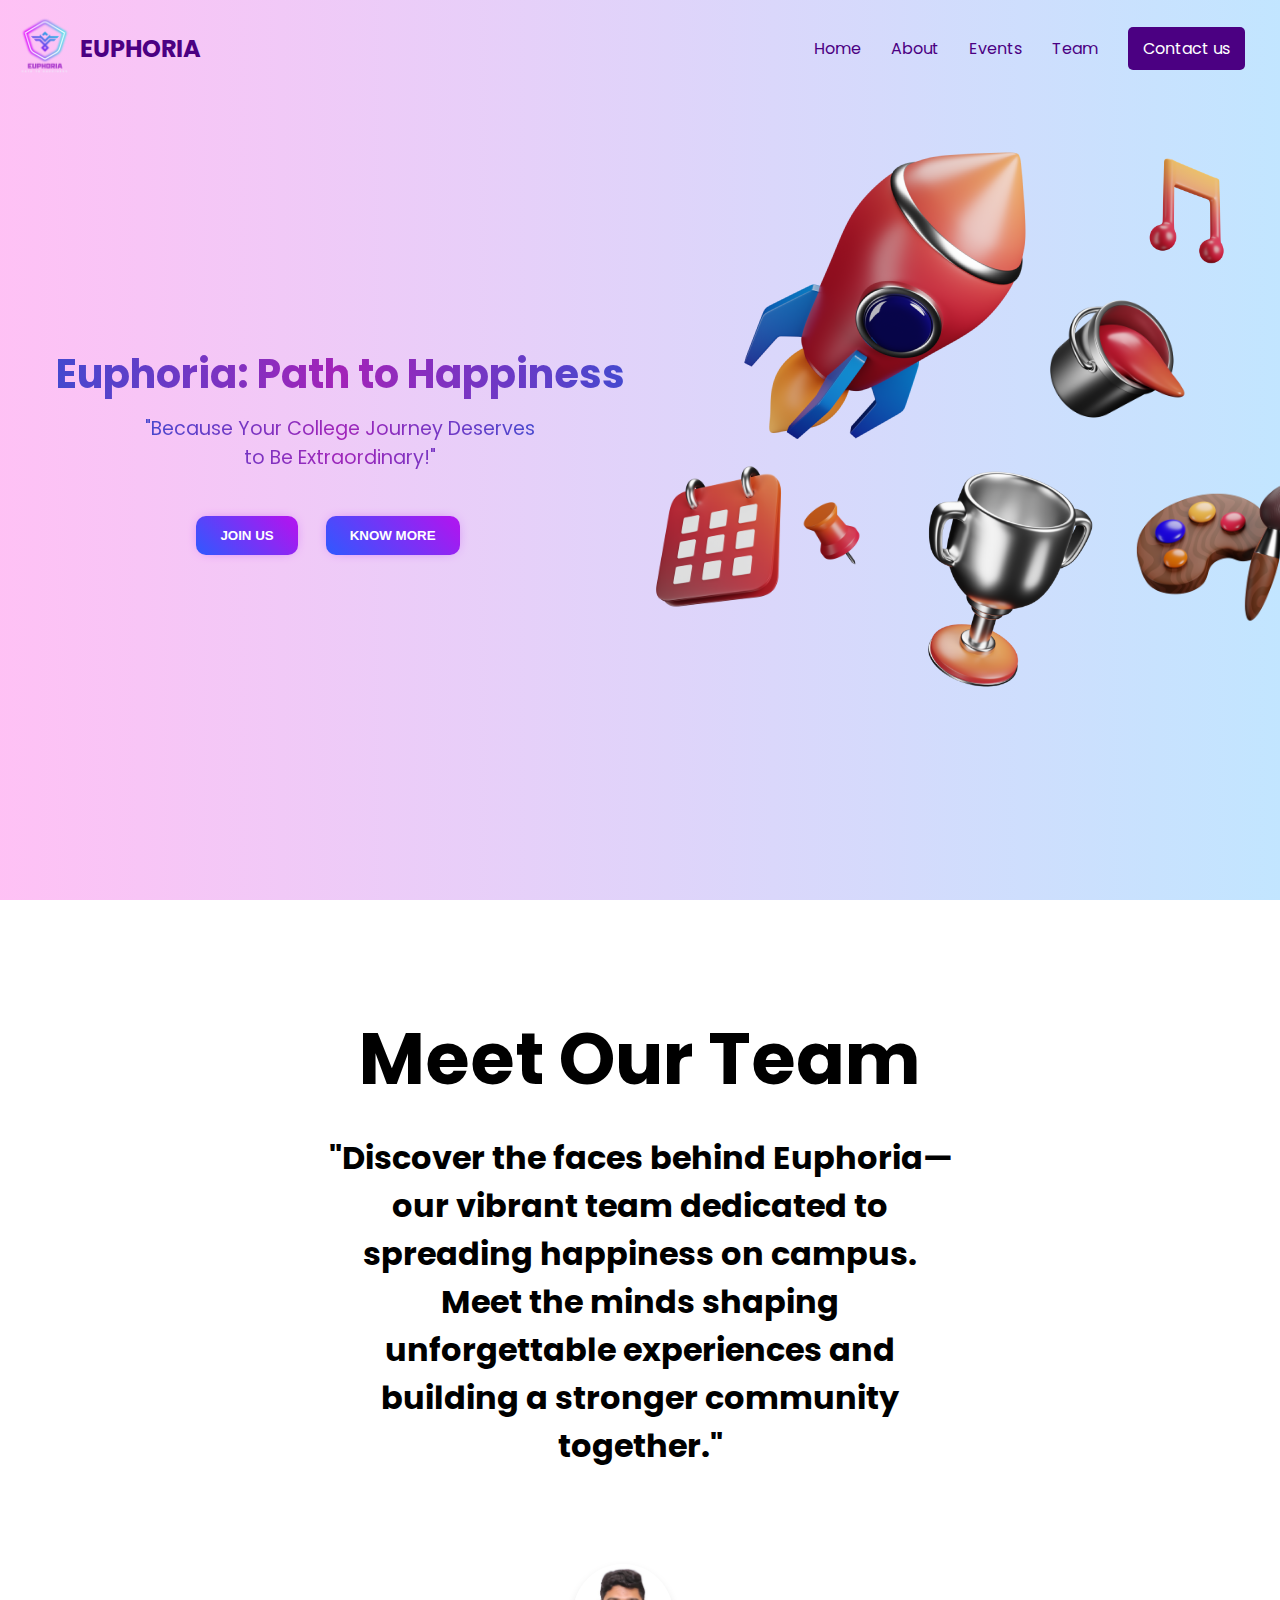
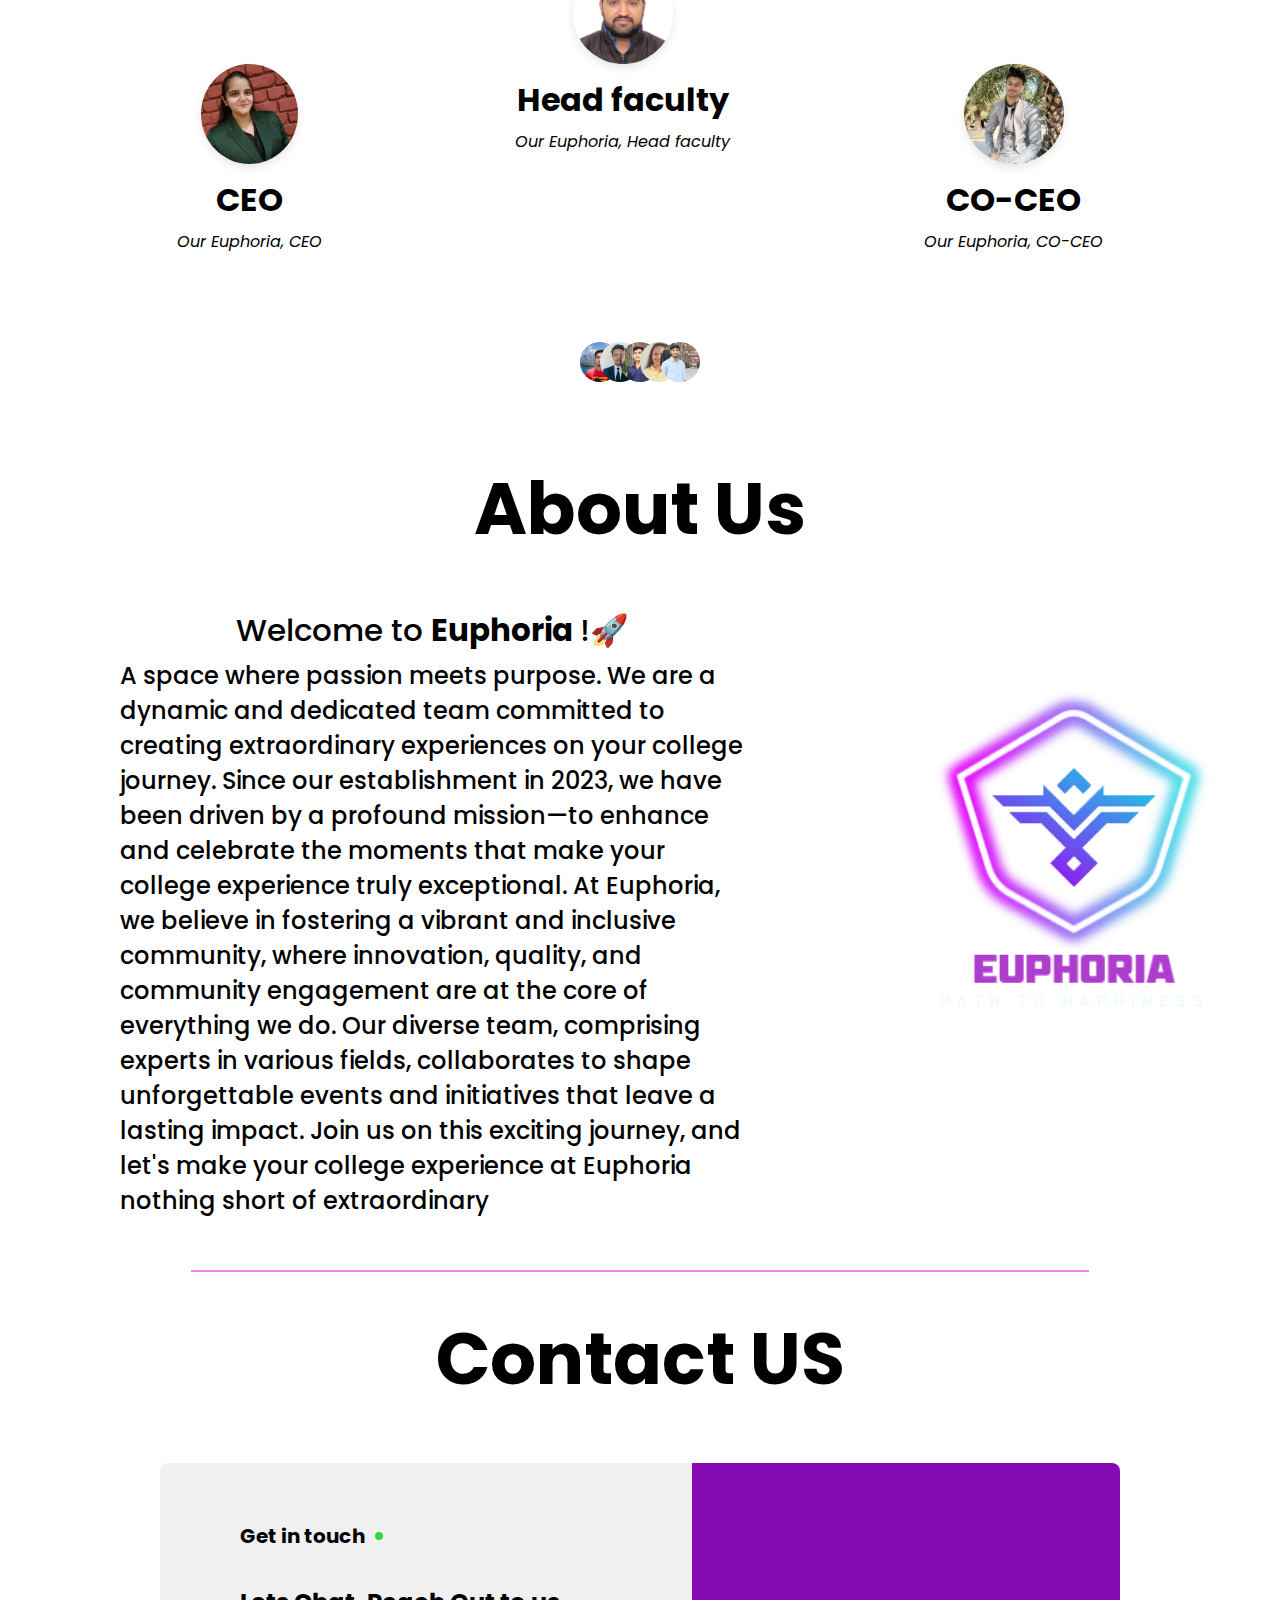
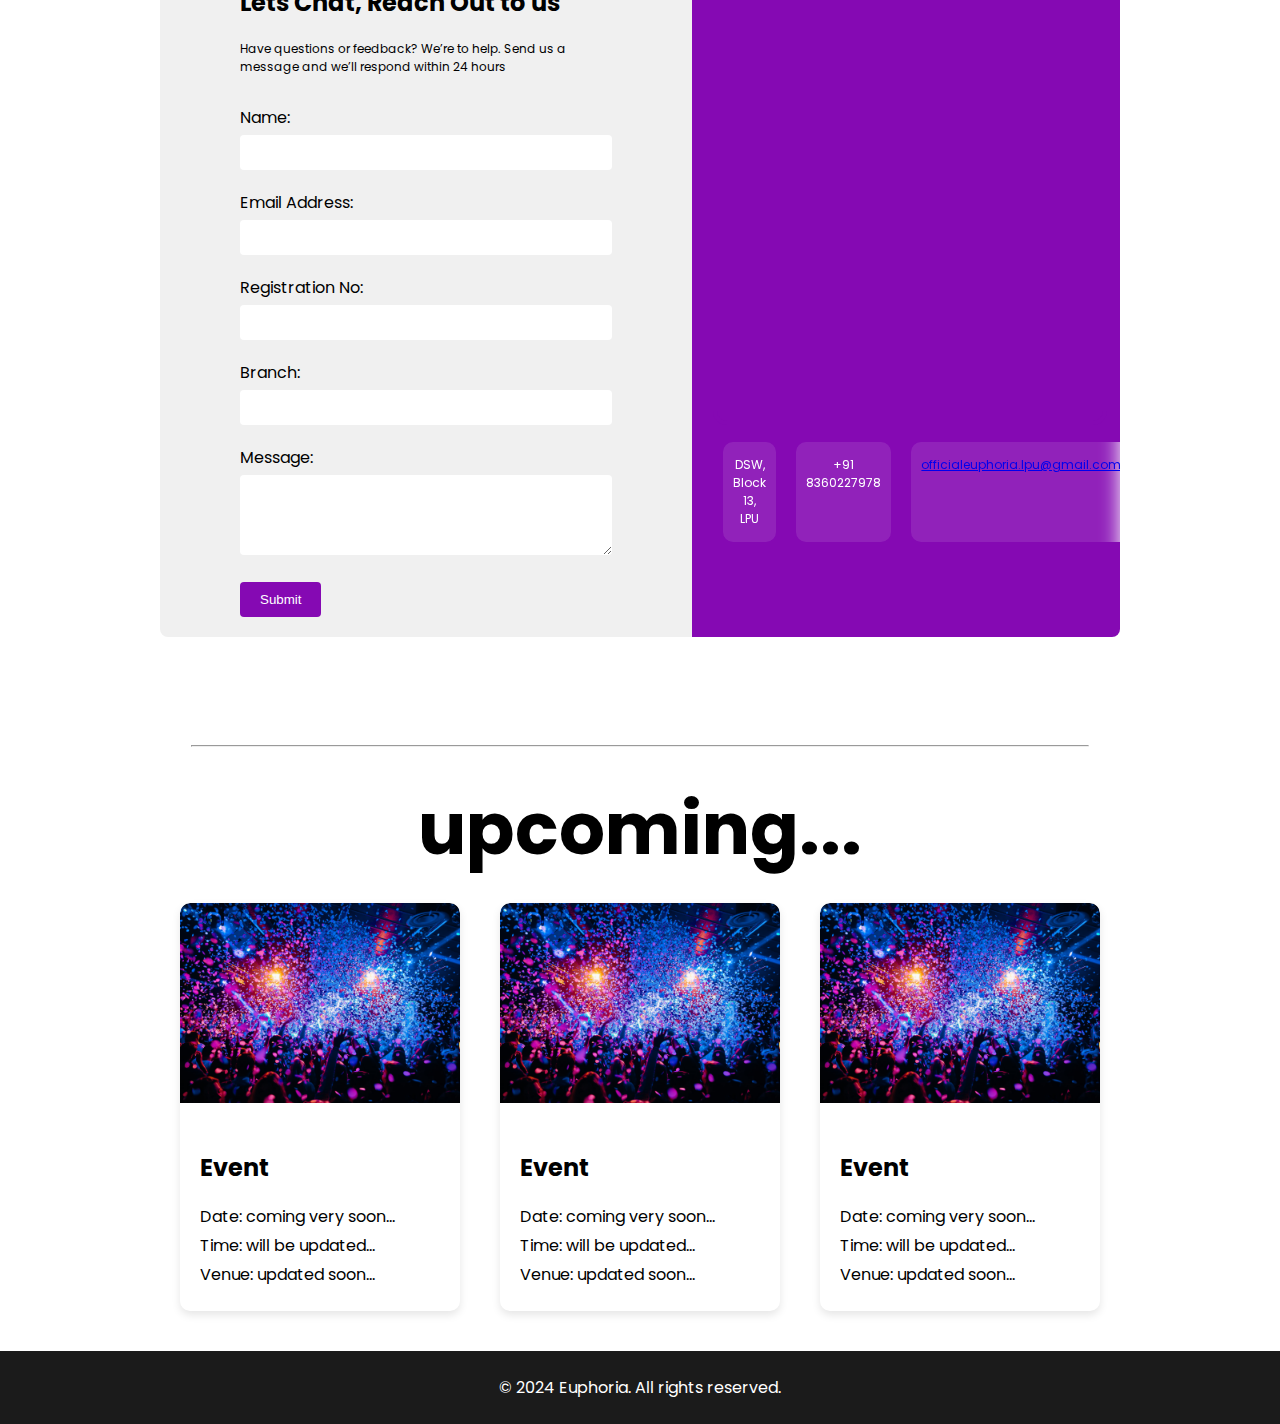
==== commit 50d4792e: "css file modified" ====
--- a/index.html
+++ b/index.html
@@ -44,10 +44,10 @@
             </div>
             <nav>
                 <ul id="nav-ul">
-                    <li><a href="#" id="nav-buttoms">Home</a></li>
-                    <li><a href="#AboutUs" id="nav-buttoms">About</a></li>
-                    <li><a href="#Events" id="nav-buttoms">Events</a></li>
-                    <li><a href="#Team" id="nav-buttoms">Team</a></li>
+                    <li><a href="#" id="nav-buttoms" class="un">Home</a></li>
+                    <li><a href="#AboutUs" id="nav-buttoms" class="un">About</a></li>
+                    <li><a href="#Events" id="nav-buttoms" class="un">Events</a></li>
+                    <li><a href="#Team" id="nav-buttoms" class="un">Team</a></li>
                     <li><a href="#ContactUs" class="contact-button" id="nav-buttoms">Contact us</a></li>
                 </ul>
             </nav>
@@ -95,17 +95,17 @@
                     
                 <div class="card" >
                     <div class="card1">
-                        <img src="ceo.jpg" alt="">
+                        <img src="./main/ceo.jpg" alt="">
                         <h1>CEO</h1>
                         <i>Our Euphoria, CEO</i>
                     </div>
                     <div class="card2">
-                        <img src="facutly.jpeg" alt="">
+                        <img src="./main/fac.jpeg" alt="">
                         <h1>Head faculty</h1>
                         <i>Our Euphoria, Head faculty</i>
                     </div>
                     <div class="card3">
-                        <img src="co-ceo.jpeg" alt="">
+                        <img src="./main/co-ceo.jpeg" alt="">
                         <h1>CO-CEO</h1>
                         <i>Our Euphoria, CO-CEO</i>
                     </div>
--- a/style.css
+++ b/style.css
@@ -579,4 +579,41 @@
   }
   #expanded-paragraph {
     display: none;
+}
+
+
+
+/* extra style added */
+
+.un:hover{
+  border-bottom: 2px solid blueviolet;
+}
+.card1>img
+{
+  height:100px;
+  width: auto;
+  object-fit: cover;
+   border-radius: 50%;
+  transition: 0.3s ease-in-out;
+  box-shadow: 0 4px 8px rgba(0, 0, 0, 0.1);
+}
+
+.card2>img
+{
+  height:100px;
+  width: auto;
+  object-fit: cover;
+   border-radius: 50%;
+  transition: 0.3s ease-in-out;
+  box-shadow: 0 4px 8px rgba(0, 0, 0, 0.1);
+}
+
+.card3>img
+{
+  height:100px;
+  width: auto;
+  object-fit: cover;
+   border-radius: 50%;
+  transition: 0.3s ease-in-out;
+  box-shadow: 0 4px 8px rgba(0, 0, 0, 0.1);
 }